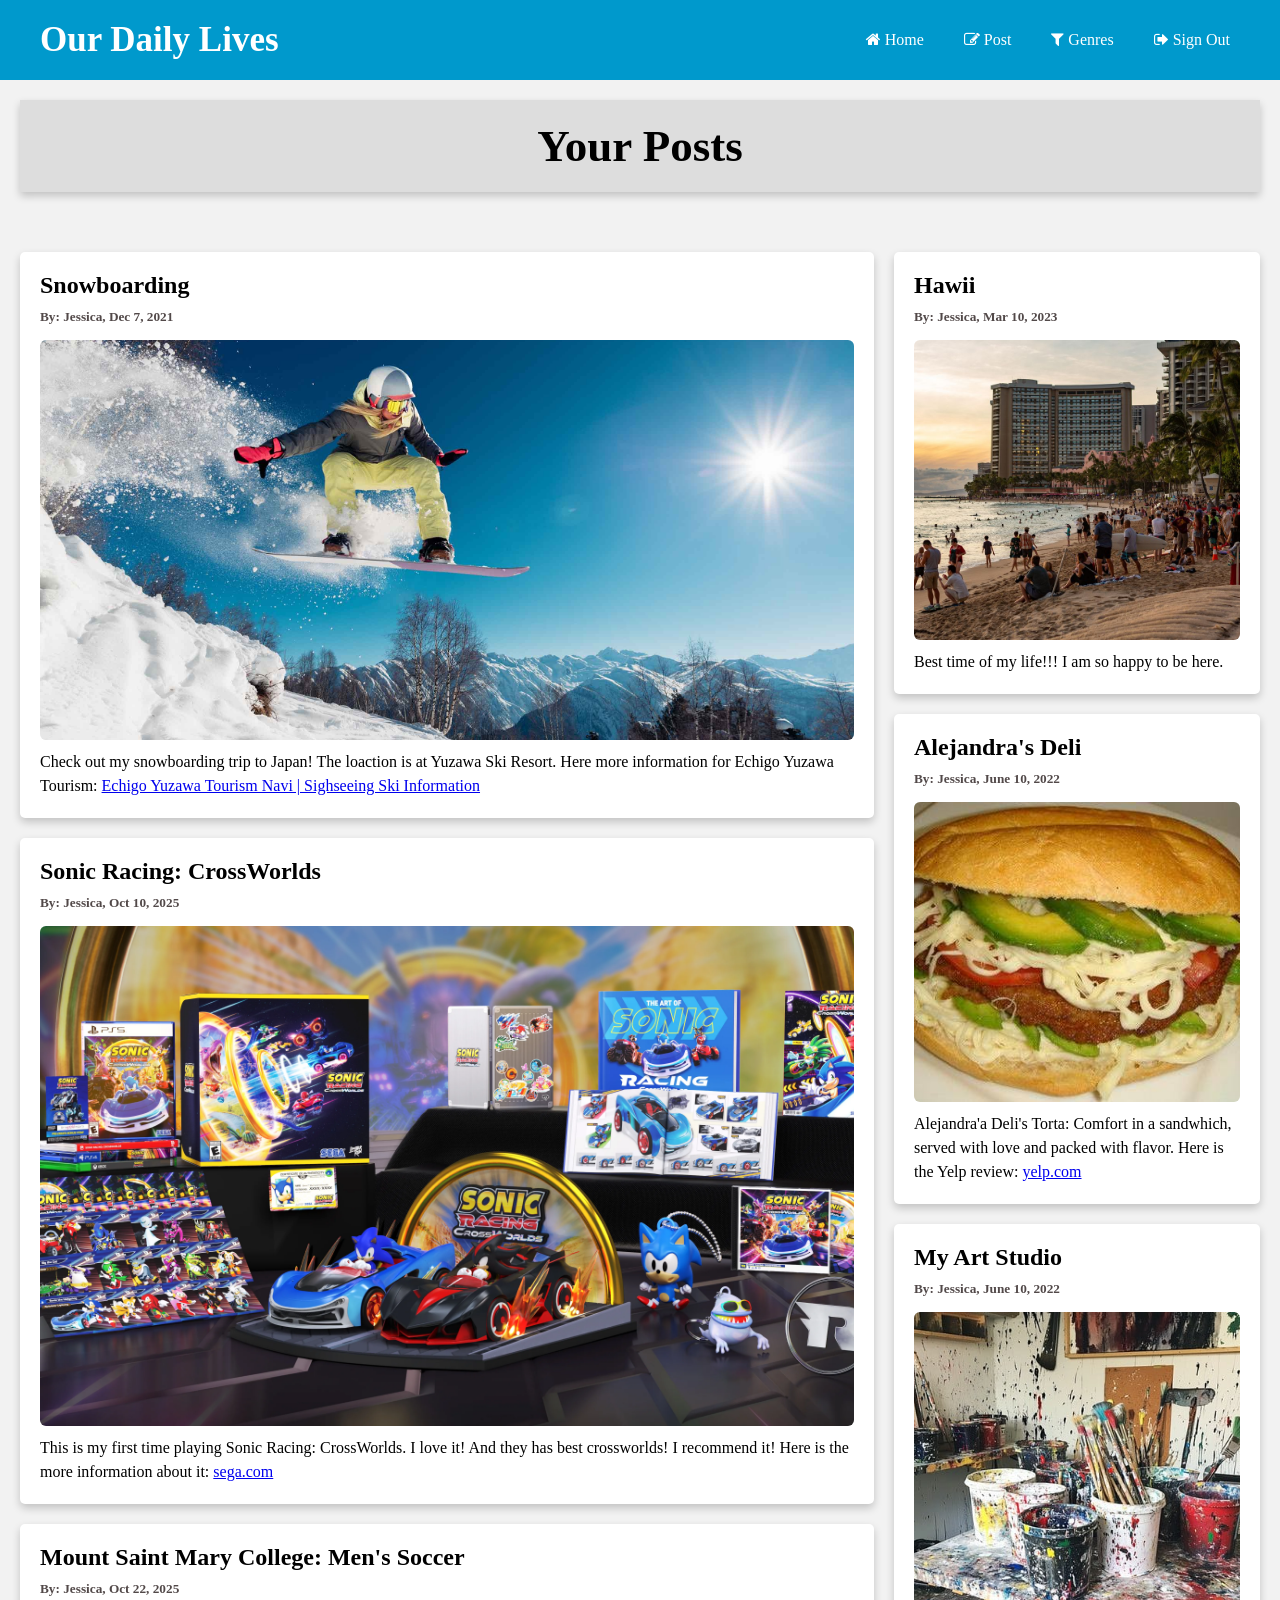
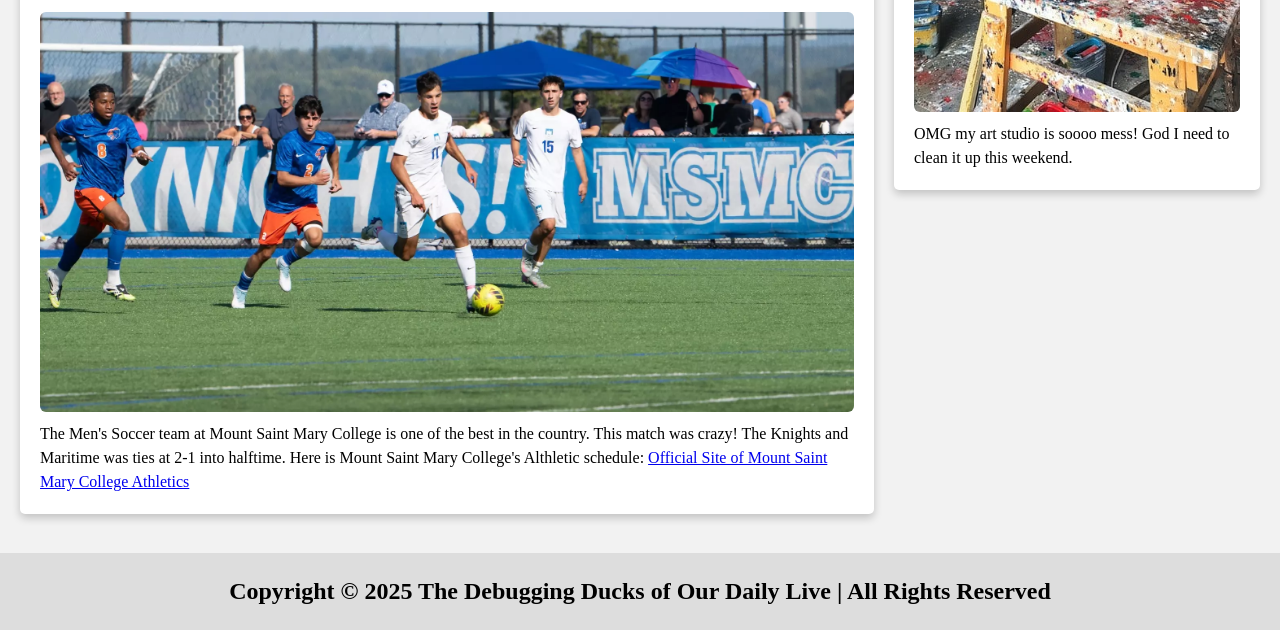
==== html/index.html @ 33f20bbd "Add images, rename main to index, and create travel page" ====
<!DOCTYPE html>
<html lang="en">
    <head>
        <meta charset="UTF-8">
        <meta name="viewport" content="width=device-width, initial-scale=1.0">
        <link rel="stylesheet" href="../css/main.css">
        <!-- Load an icon library -->
        <link rel="stylesheet" href="https://cdnjs.cloudflare.com/ajax/libs/font-awesome/4.7.0/css/font-awesome.min.css">
        <title>Main | Our Daily Life</title>
    </head>
    <body>
        <nav>
            <h1>Our Daily Lives</h1>
            <ul>
                <li><a href="main.html"><i class="fa fa-home"></i> Home</a></li>
                <li><a href="post.html"><i class="fa fa-edit"></i> Post</a></li>
                <li>
                    <a href="#"><i class="fa fa-filter"></i> Genres</a>
                    <ul>
                        <li><a href="sports.html">Sport</a></li>
                        <li><a href="videogame.html">Videogame</a></li>
                        <li><a href="#">Travel</a></li>
                        <li><a href="food.html">Food</a></li>
                        <li><a href="art.html">Art</a></li>
                        <li><a href="#">Movie</a></li>
                    </ul>
                </li>
                <li><a href="welcome.html"><i class="fa fa-sign-out"></i> Sign Out</a></li>
            </ul>
        </nav>
        <!-- blog layout -->
         <div class="header">
            <h2>Your Posts</h2>
        </div>
        <div class="row">
            <div class="leftcolumn">
            <div class="card">
                <h2>Snowboarding</h2>
                <h5>By: Jessica, Dec 7, 2021</h5>
                <!-- This is image 1 and height of the image -->
                <div class="img1" style="height:400px;"></div>
                <p>
                    Check out my snowboarding trip to Japan! The loaction is at Yuzawa Ski Resort. 
                    Here more information for Echigo Yuzawa Tourism: 
                    <a href="https://www.e-yuzawa.gr.jp/language_eng/">Echigo Yuzawa Tourism Navi | Sighseeing Ski Information</a>
                </p>
            </div>
            <div class="card">
                <h2>Sonic Racing: CrossWorlds</h2>
                <h5>By: Jessica, Oct 10, 2025</h5>
                <!-- This is image 2 and height of the image -->
                <div class="img2" style="height:500px;"></div>
                <!-- Description -->
                <p>
                    This is my first time playing Sonic Racing: CrossWorlds. 
                    I love it! And they has best crossworlds! I recommend it!
                    Here is the more information about it: 
                    <a href="https://www.sega.com/news/pre-order-the-sonic-racing-crossworlds-collector-s-edition">sega.com</a>                  
                </p>
            </div>
             <div class="card">
                <h2>Mount Saint Mary College: Men's Soccer</h2>
                <h5>By: Jessica, Oct 22, 2025</h5>
                <!-- This is image 2 and height of the image -->
                <div class="img3" style="height:400px;"></div>
                <!-- Description -->
                <p>
                    The Men's Soccer team at Mount Saint Mary College is one of the best in the country.
                   This match was crazy! The Knights and Maritime was ties at 2-1 into halftime.
                   Here is Mount Saint Mary College's Althletic schedule:
                    <a href="https://msmcknights.com/index.aspx">Official Site of Mount Saint Mary College Athletics</a>               
                </p>
            </div>
        </div>
        <div class="rightcolumn">
            <div class="card">
                <h2>Hawii</h2>
                <h5>By: Jessica, Mar 10, 2023</h5>
                <!-- This is image 4 and height of the image -->
                <div class="img4" style="height:300px;"></div>
                <!-- Description -->
                <p>
                    Best time of my life!!! I am so happy to be here. 
                </p>
            </div>
             <div class="card">
                <h2>Alejandra's Deli</h2>
                <h5>By: Jessica, June 10, 2022</h5>
                <!-- This is image 5 and height of the image -->
                <div class="img5" style="height:300px;"></div>
                <!-- Description -->
                <p> 
                    Alejandra'a Deli's Torta: Comfort in a sandwhich, served with love and packed with flavor.
                    Here is the Yelp review:
                     <a href="https://www.yelp.com/biz/alejandras-deli-newburgh">yelp.com</a>                 
                </p>
            </div>
            <div class="card">
                <h2>My Art Studio</h2>
                <h5>By: Jessica, June 10, 2022</h5>
                <!-- This is image 6 and height of the image -->
                <div class="img6" style="height:400px;"></div>
                <!-- Description -->
                <p>
                    OMG my art studio is soooo mess! God I need to clean it up this weekend.
                </p>
            </div>
        </div>
    </div>
        <div class="footer">
            <h2>Copyright &copy; 2025 The Debugging Ducks of Our Daily Live | All Rights Reserved</h2>
        </div>
    </body>
</html>
---- css/main.css ----
/* This is the style of the body of the page */
* {
    margin: 0;
    padding: 0;
    box-sizing: border-box;
    font-family: Georgia, 'Times New Roman', Times, serif;
}

/* Body Styles */
body {
    background: #f2f2f2;
}

/* Navigation Bar Styles */
nav {
    width: 100%;
    background-color: #0099cc;
    color: white;
    padding: 20px 40px; /* This move the logo and menu to the left and right */
    display: flex;
    justify-content: space-between;
    align-items: center;
    position: relative;
    top: 0;
    z-index: 1000;
}

/* Logo Styles */
nav h1 {
    font-size: 35px;
    font-weight: bold;
}

/* Menu Styles */
nav ul {
    list-style: none;
    display: flex;
    gap: 20px;
}

/* Menu Items Styles*/ 
nav ul li {
    position: relative;
}

/* Menu Item Links Styles*/
nav a {
    color: white;
    text-decoration: none;
    padding: 10px;
    display: block;
}

/* Menu Item Links Hover Styles*/
nav a:hover {
    color:  #1affff;
    border-radius: 4px;
}

/* Dropdown Menu Styles */
nav ul li ul {
    position: absolute;
    display: none;
    background: #0099cc;
    min-width: 150px;
    border-radius: 4px;
}

/* Dropdown Menu Display Styles */
nav ul li:hover ul {
    display: block;
}

/* Dropdown Menu Item Styles */
nav ul li ul li {
    width: 100%;
}

/* Dropdown Menu Item Link Hover Styles */
nav ul li ul li a:hover {
    background: #294f9a83;
}

/* ===== Page Content Styles ===== */

/* Header Styles */
.header {
   padding: 20px;
   margin: 20px;
   background: #ddd;
   text-align: center;
   font-size: 30px;box-shadow: 0 4px 8px 0 rgba(0,0,0,0.2);

}

/* Row Styles */
.row {
    display: flex;
    padding: 20px;
    gap: 20px;
}

/* Left Column Styles */
.leftcolumn {   
    flex: 70%;         /* This makes the left column be equal to the right column */
}

/* Right Column Styles */
.rightcolumn {
    flex: 30%;
   
}

/* Image Styles */
.img1, .img2, .img3, .img4, .img5, .img6 {
    width: 100%;
    background-size: cover;
    background-position: center;
    border-radius: 6px; /* This is for the image corners */
    margin-bottom: 10px;
}

/* Example image (replace with image here) */
.img1 { background-image: url(../img/sports/snowboarding.jpg); }
.img2 { background-image: url(../img/videogames/sonic.jpg); }
.img3 { background-image: url(../img/sports/msmc.jpg); }
.img4 { background-image: url(../img/travel/hawaii.jpg); }
.img5 { background-image: url(../img/food/torta.jpg); }
.img6 { background-image: url(../img/art/art_studio.jpg); }

/* Card Styles */
.card {
    background-color: white;
    padding: 20px;      /* The space between the card and the text */
    margin-top: 20px;   /* The space between the card and the card above it */
    border-radius: 5px; /* This is for the card corners */
    box-shadow: 0 4px 8px 0 rgba(0,0,0,0.2);
}

/* Card Title */
.card h2 {
    margin-bottom: 10px;
}

/* Card Subtitle: by author and date */
.card h5 {
    color: #524949;
    margin-bottom: 15px;
}

/* Card Paragraph */
.card p {
    line-height: 1.5;
}

/* Footer Styles */
.footer {
    background: #ddd;
    text-align: center;
    padding: 25px;
    margin-top: 19px;
}

/* Responsive Styles */
@media (max-width: 900px) {
    .row {
        flex-direction: column;
    }
    nav ul {
        flex-direction: row;
        gap: 10px;
    }
    nav {
        flex-direction: column;
        align-items: flex-start;
    }
}
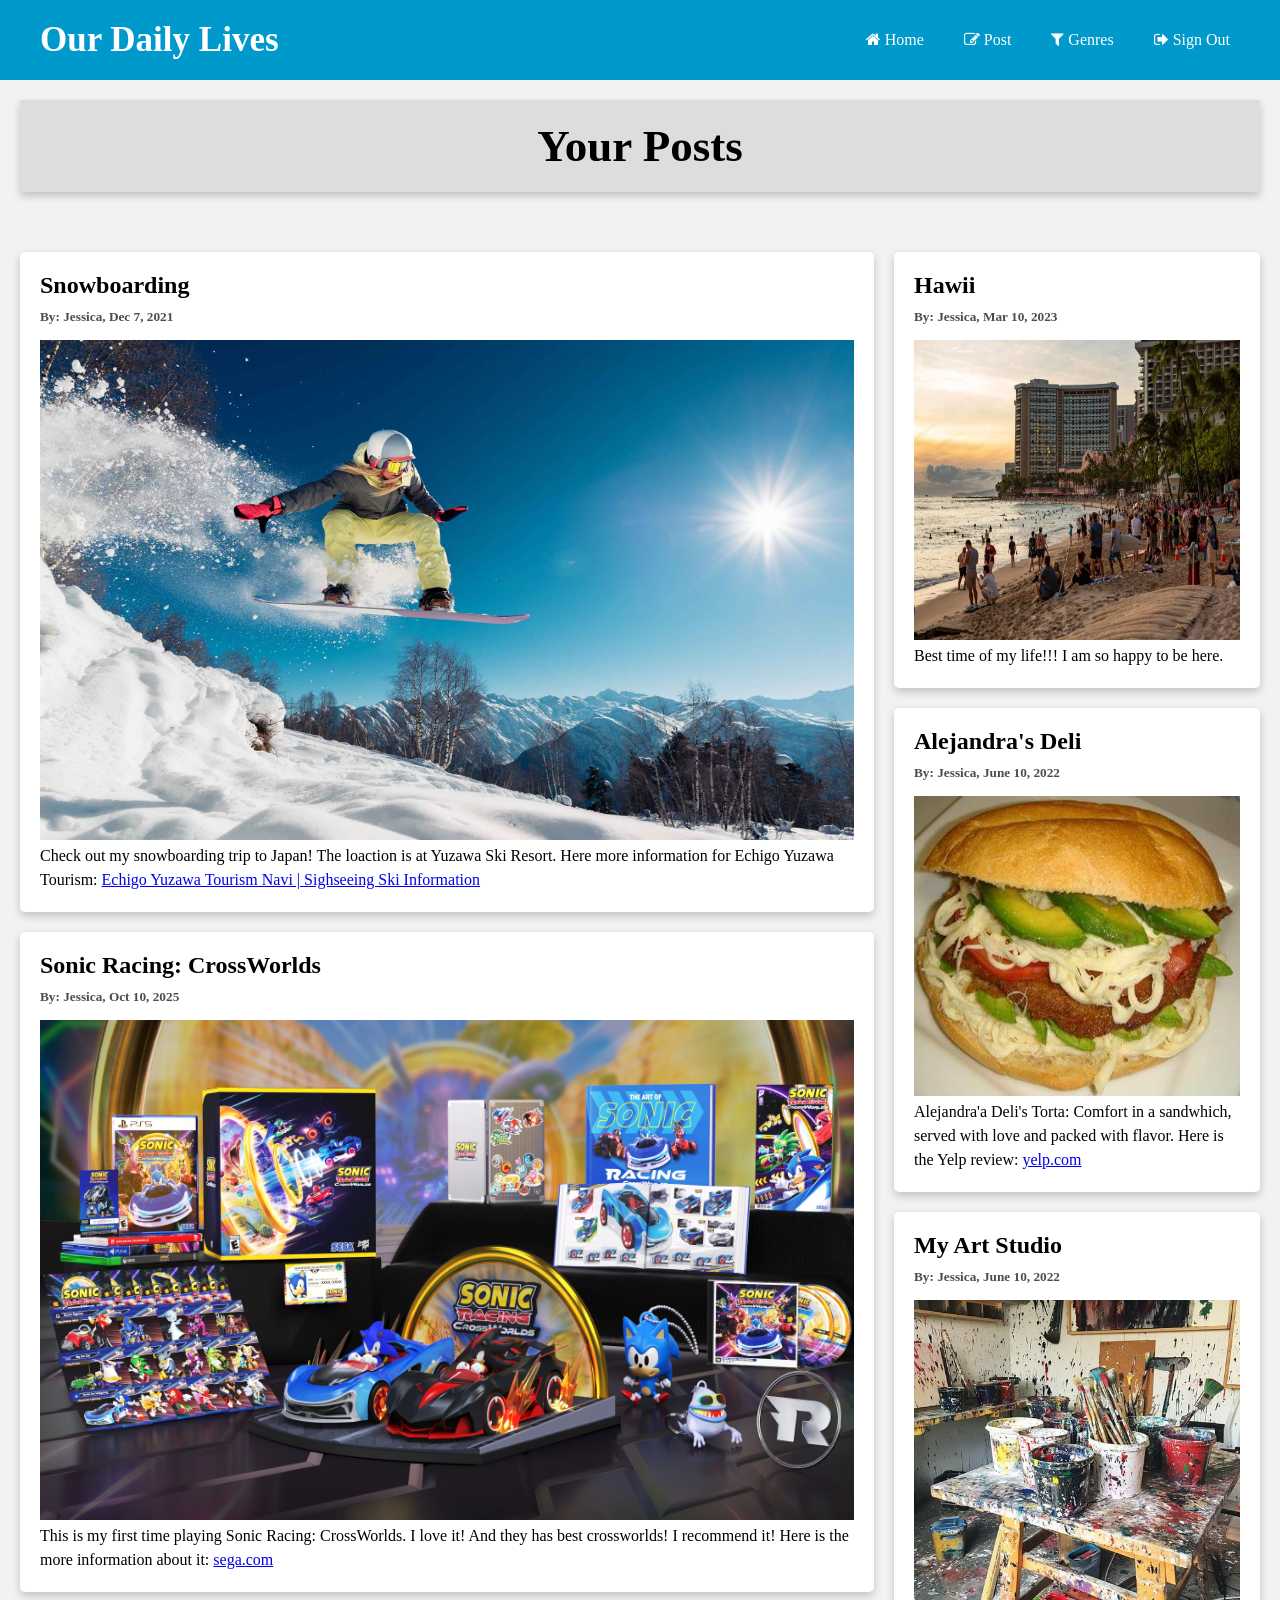
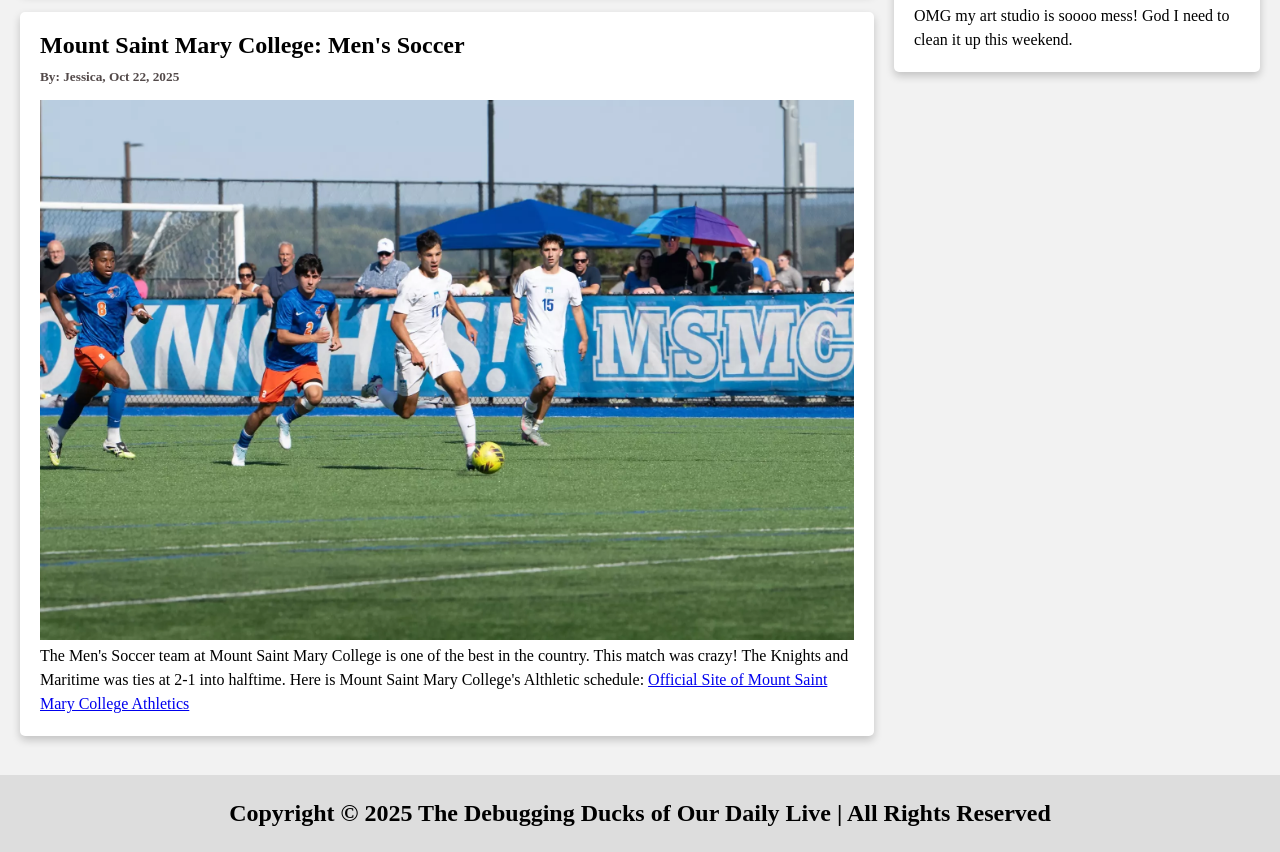
==== commit 1dfe39f5: "Adjust image placement and update navigation links" ====
--- a/html/index.html
+++ b/html/index.html
@@ -3,7 +3,7 @@
     <head>
         <meta charset="UTF-8">
         <meta name="viewport" content="width=device-width, initial-scale=1.0">
-        <link rel="stylesheet" href="../css/main.css">
+        <link rel="stylesheet" href="../css/index.css">
         <!-- Load an icon library -->
         <link rel="stylesheet" href="https://cdnjs.cloudflare.com/ajax/libs/font-awesome/4.7.0/css/font-awesome.min.css">
         <title>Main | Our Daily Life</title>
@@ -19,7 +19,7 @@
                     <ul>
                         <li><a href="sports.html">Sport</a></li>
                         <li><a href="videogame.html">Videogame</a></li>
-                        <li><a href="#">Travel</a></li>
+                        <li><a href="travel.html">Travel</a></li>
                         <li><a href="food.html">Food</a></li>
                         <li><a href="art.html">Art</a></li>
                         <li><a href="#">Movie</a></li>
@@ -38,7 +38,7 @@
                 <h2>Snowboarding</h2>
                 <h5>By: Jessica, Dec 7, 2021</h5>
                 <!-- This is image 1 and height of the image -->
-                <div class="img1" style="height:400px;"></div>
+                <img src="../img/sports/snowboarding.jpg" alt="Family Vacation" width="100%" height="500">
                 <p>
                     Check out my snowboarding trip to Japan! The loaction is at Yuzawa Ski Resort. 
                     Here more information for Echigo Yuzawa Tourism: 
@@ -49,7 +49,7 @@
                 <h2>Sonic Racing: CrossWorlds</h2>
                 <h5>By: Jessica, Oct 10, 2025</h5>
                 <!-- This is image 2 and height of the image -->
-                <div class="img2" style="height:500px;"></div>
+                <img src="../img/videogames/sonic.jpg" alt="Sonic Racing: CrossWorlds" width="100%" height="500">
                 <!-- Description -->
                 <p>
                     This is my first time playing Sonic Racing: CrossWorlds. 
@@ -62,7 +62,7 @@
                 <h2>Mount Saint Mary College: Men's Soccer</h2>
                 <h5>By: Jessica, Oct 22, 2025</h5>
                 <!-- This is image 2 and height of the image -->
-                <div class="img3" style="height:400px;"></div>
+                <img src="../img/sports/msmc.jpg" alt="Mount Saint Mary College: Men's Soccer" width="100%" height="540">
                 <!-- Description -->
                 <p>
                     The Men's Soccer team at Mount Saint Mary College is one of the best in the country.
@@ -77,7 +77,7 @@
                 <h2>Hawii</h2>
                 <h5>By: Jessica, Mar 10, 2023</h5>
                 <!-- This is image 4 and height of the image -->
-                <div class="img4" style="height:300px;"></div>
+                <img src="../img/travel/hawaii.jpg" alt="Hawaii" width="100%" height="300">
                 <!-- Description -->
                 <p>
                     Best time of my life!!! I am so happy to be here. 
@@ -87,7 +87,7 @@
                 <h2>Alejandra's Deli</h2>
                 <h5>By: Jessica, June 10, 2022</h5>
                 <!-- This is image 5 and height of the image -->
-                <div class="img5" style="height:300px;"></div>
+                <img src="../img/food/torta.jpg" alt="Alejandra's Deli" width="100%" height="300">
                 <!-- Description -->
                 <p> 
                     Alejandra'a Deli's Torta: Comfort in a sandwhich, served with love and packed with flavor.
@@ -99,7 +99,7 @@
                 <h2>My Art Studio</h2>
                 <h5>By: Jessica, June 10, 2022</h5>
                 <!-- This is image 6 and height of the image -->
-                <div class="img6" style="height:400px;"></div>
+                <img src="../img/art/art_studio.jpg" alt="My Art Studio" width="100%" height="300">
                 <!-- Description -->
                 <p>
                     OMG my art studio is soooo mess! God I need to clean it up this weekend.
--- a/css/index.css
+++ b/css/index.css
@@ -0,0 +1,161 @@
+/* This is the style of the body of the page */
+* {
+    margin: 0;
+    padding: 0;
+    box-sizing: border-box;
+    font-family: Georgia, 'Times New Roman', Times, serif;
+}
+
+/* Body Styles */
+body {
+    background: #f2f2f2;
+}
+
+/* Navigation Bar Styles */
+nav {
+    width: 100%;
+    background-color: #0099cc;
+    color: white;
+    padding: 20px 40px; /* This move the logo and menu to the left and right */
+    display: flex;
+    justify-content: space-between;
+    align-items: center;
+    position: relative;
+    top: 0;
+    z-index: 1000;
+}
+
+/* Logo Styles */
+nav h1 {
+    font-size: 35px;
+    font-weight: bold;
+}
+
+/* Menu Styles */
+nav ul {
+    list-style: none;
+    display: flex;
+    gap: 20px;
+}
+
+/* Menu Items Styles*/ 
+nav ul li {
+    position: relative;
+}
+
+/* Menu Item Links Styles*/
+nav a {
+    color: white;
+    text-decoration: none;
+    padding: 10px;
+    display: block;
+}
+
+/* Menu Item Links Hover Styles*/
+nav a:hover {
+    color:  #1affff;
+    border-radius: 4px;
+}
+
+/* Dropdown Menu Styles */
+nav ul li ul {
+    position: absolute;
+    display: none;
+    background: #0099cc;
+    min-width: 150px;
+    border-radius: 4px;
+}
+
+/* Dropdown Menu Display Styles */
+nav ul li:hover ul {
+    display: block;
+}
+
+/* Dropdown Menu Item Styles */
+nav ul li ul li {
+    width: 100%;
+}
+
+/* Dropdown Menu Item Link Hover Styles */
+nav ul li ul li a:hover {
+    background: #294f9a83;
+}
+
+/* ===== Page Content Styles ===== */
+
+/* Header Styles */
+.header {
+   padding: 20px;
+   margin: 20px;
+   background: #ddd;
+   text-align: center;
+   font-size: 30px;
+   box-shadow: 0 4px 8px 0 rgba(0,0,0,0.2);
+
+}
+
+/* Row Styles */
+.row {
+    display: flex;
+    padding: 20px;
+    gap: 20px;
+}
+
+/* Left Column Styles */
+.leftcolumn {   
+    flex: 70%;  /* This makes the left column be equal to the right column */
+}
+
+/* Right Column Styles */
+.rightcolumn {
+    flex: 30%;
+   
+}
+
+/* Card Styles */
+.card {
+    background-color: white;
+    padding: 20px;      /* The space between the card and the text */
+    margin-top: 20px;   /* The space between the card and the card above it */
+    border-radius: 5px; /* This is for the card corners */
+    box-shadow: 0 4px 8px 0 rgba(0,0,0,0.2);
+}
+
+/* Card Title */
+.card h2 {
+    margin-bottom: 10px;
+}
+
+/* Card Subtitle: by author and date */
+.card h5 {
+    color: #524949;
+    margin-bottom: 15px;
+}
+
+/* Card Paragraph */
+.card p {
+    line-height: 1.5;
+}
+
+/* Footer Styles */
+.footer {
+    background: #ddd;
+    text-align: center;
+    padding: 25px;
+    margin-top: 19px;
+}
+
+/* Responsive Styles */
+@media (max-width: 900px) {
+    .row {
+        flex-direction: column;
+    }
+    nav ul {
+        flex-direction: row;
+        gap: 10px;
+    }
+    nav {
+        flex-direction: column;
+        align-items: flex-start;
+    }
+}
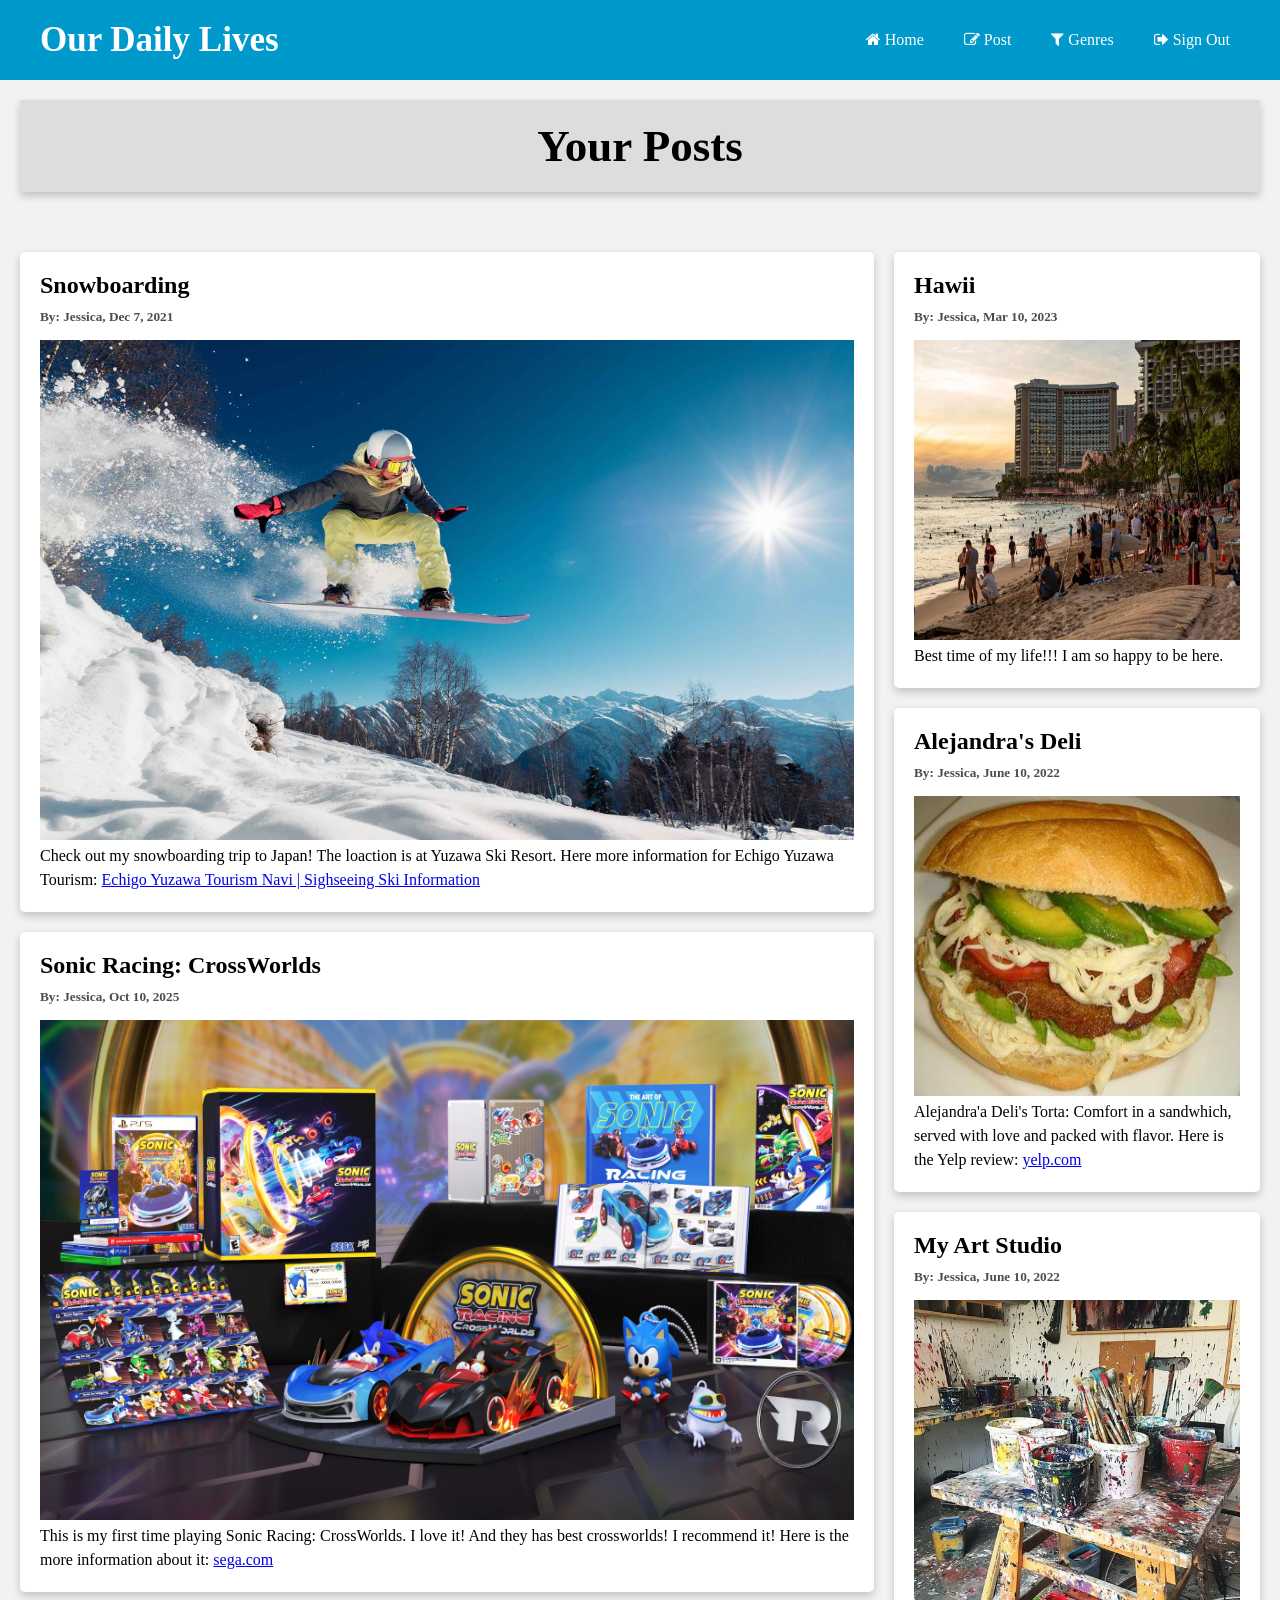
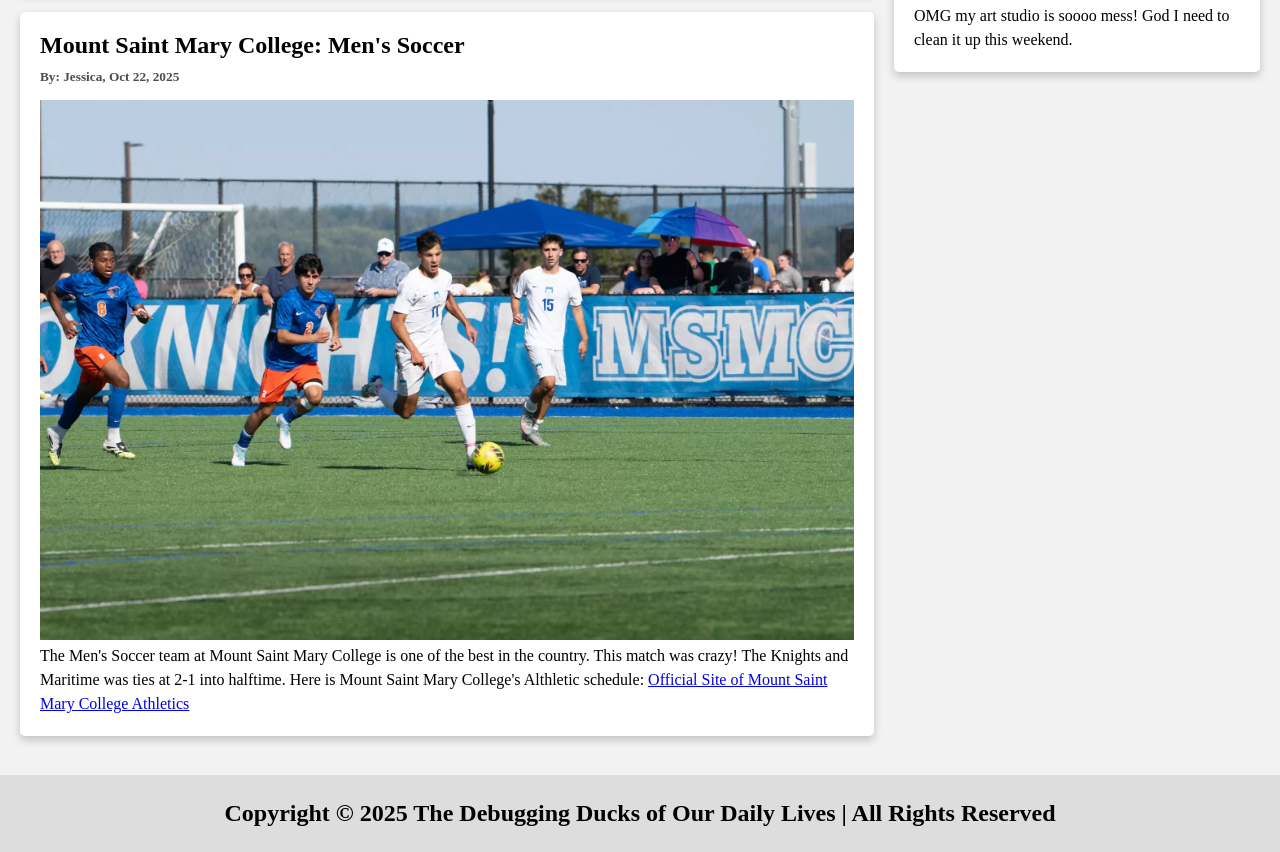
==== commit 7d3afaea: "finished the art page and had to change some names" ====
--- a/html/index.html
+++ b/html/index.html
@@ -6,7 +6,7 @@
         <link rel="stylesheet" href="../css/index.css">
         <!-- Load an icon library -->
         <link rel="stylesheet" href="https://cdnjs.cloudflare.com/ajax/libs/font-awesome/4.7.0/css/font-awesome.min.css">
-        <title>Main | Our Daily Life</title>
+        <title>Main | Our Daily Lives</title>
     </head>
     <body>
         <nav>
@@ -108,7 +108,7 @@
         </div>
     </div>
         <div class="footer">
-            <h2>Copyright &copy; 2025 The Debugging Ducks of Our Daily Live | All Rights Reserved</h2>
+            <h2>Copyright &copy; 2025 The Debugging Ducks of Our Daily Lives | All Rights Reserved</h2>
         </div>
     </body>
 </html>
